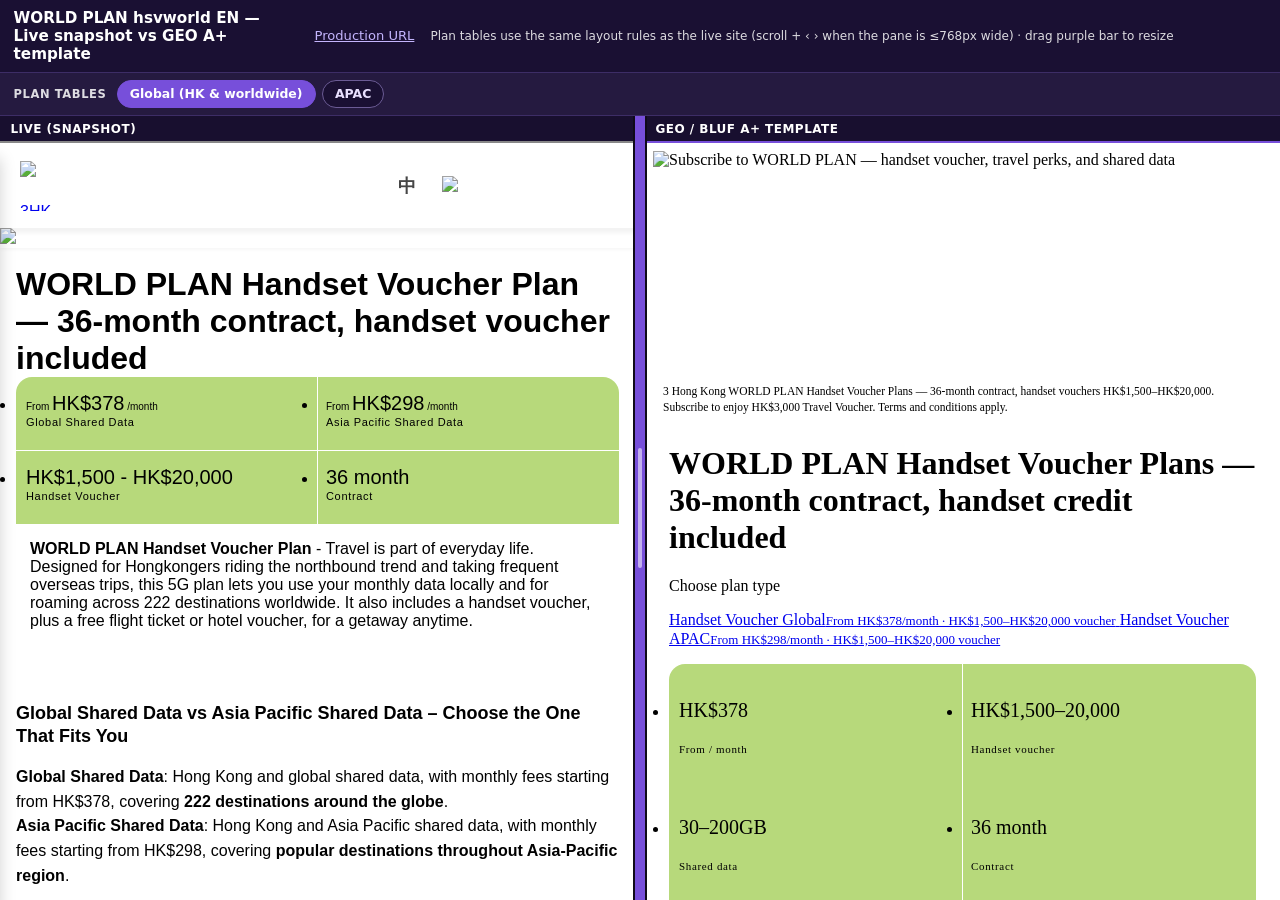
==== public/hsvworld/index-en-live-vs-aplus-compare.html @ 20e4561a "Deploy Live vs A+ compare pages for simstd and hsvworld. Co-authored-by: Cursor <cursoragent@cursor." ====
<!DOCTYPE html>
<html lang="en">
<head>
  <meta charset="utf-8">
  <meta name="viewport" content="width=device-width, initial-scale=1">
  <title>hsvworld EN — Live vs GEO A+ (compare)</title>
  <style>
    :root {
      --bar: #1a1033;
      --accent: #774fda;
      --divider: #774fda;
      --label-bg: rgba(26, 16, 51, 0.88);
    }
    * { box-sizing: border-box; }
    html, body {
      height: 100%;
      margin: 0;
      overflow: hidden;
    }
    body {
      display: flex;
      flex-direction: column;
      font-family: system-ui, -apple-system, sans-serif;
      background: #0f0a1a;
      color: #fff;
    }
    .top {
      flex: 0 0 auto;
      display: flex; flex-wrap: wrap; align-items: center; gap: 0.5rem 1rem;
      padding: 0.55rem 0.85rem; background: var(--bar); border-bottom: 1px solid #3d2d66;
      font-size: 0.82rem;
    }
    .top h1 { margin: 0; font-size: 0.95rem; font-weight: 700; flex: 1 1 12rem; }
    .top a { color: #c4b5fd; }
    .top .hint { opacity: 0.85; font-size: 0.75rem; flex: 1 1 100%; }
    @media (min-width: 900px) {
      .top .hint { flex: 1 1 auto; }
    }
    .plan-jump {
      flex: 0 0 auto;
      display: flex;
      flex-wrap: wrap;
      align-items: center;
      gap: 0.4rem;
      padding: 0.45rem 0.85rem;
      background: #251a40;
      border-bottom: 1px solid #3d2d66;
    }
    .plan-jump__label {
      font-size: 0.72rem;
      font-weight: 700;
      text-transform: uppercase;
      letter-spacing: 0.05em;
      opacity: 0.85;
      margin-right: 0.25rem;
    }
    .plan-jump button {
      appearance: none;
      border: 1px solid #6b5b95;
      background: #1a1033;
      color: #e9e0ff;
      font: inherit;
      font-size: 0.78rem;
      font-weight: 600;
      padding: 0.35rem 0.75rem;
      border-radius: 999px;
      cursor: pointer;
    }
    .plan-jump button:hover {
      border-color: var(--accent);
      background: #2a1f4d;
    }
    .plan-jump button.is-active {
      background: var(--accent);
      border-color: var(--accent);
      color: #fff;
    }
    .plan-jump button:focus-visible {
      outline: 2px solid #c4b5fd;
      outline-offset: 2px;
    }
    .compare {
      flex: 1 1 auto;
      min-height: 0;
      width: 100%;
      max-width: 100%;
      display: flex;
      align-items: stretch;
      overflow: hidden;
    }
    .pane {
      flex: 1 1 50%;
      min-width: 0;
      min-height: 0;
      display: flex;
      flex-direction: column;
      overflow: hidden;
    }
    .pane-label {
      flex: 0 0 auto;
      padding: 0.35rem 0.65rem; font-size: 0.75rem; font-weight: 700; text-transform: uppercase;
      letter-spacing: 0.04em; background: var(--label-bg); border-bottom: 2px solid var(--accent);
    }
    .pane--live .pane-label { border-color: #888; }
    .pane iframe {
      flex: 1 1 auto;
      width: 100%;
      min-height: 0;
      height: 100%;
      border: 0;
      background: #fff;
      display: block;
    }
    .divider {
      flex: 0 0 10px;
      background: var(--divider);
      cursor: col-resize;
      touch-action: none;
      z-index: 2;
      box-shadow: -2px 0 0 #0f0a1a, 2px 0 0 #0f0a1a;
    }
    .divider::after {
      content: "";
      position: absolute;
      left: 50%; top: 50%;
      transform: translate(-50%, -50%);
      width: 4px; height: min(120px, 30vh);
      background: rgba(255,255,255,0.55);
      border-radius: 2px;
    }
    .divider { position: relative; }
    @media (max-width: 960px) {
      .compare { flex-direction: column; }
      .pane { flex: 1 1 50%; }
      .divider {
        flex: 0 0 10px;
        width: 100%;
        height: 10px;
        cursor: row-resize;
      }
      .divider::after { width: 48px; height: 4px; }
    }
  </style>
</head>
<body>
  <header class="top">
    <h1>WORLD PLAN hsvworld EN — Live snapshot vs GEO A+ template</h1>
    <a href="https://web.three.com.hk/plans/hsvworld/index-en.html" target="_blank" rel="noopener">Production URL</a>
    <span class="hint">Plan tables use the same layout rules as the live site (scroll + ‹ › when the pane is ≤768px wide) · drag purple bar to resize</span>
  </header>
  <div class="plan-jump" role="toolbar" aria-label="Jump to plan table in both panes">
    <span class="plan-jump__label">Plan tables</span>
    <button type="button" class="is-active" data-plan-target="#pricing-global" aria-pressed="true">
      Global (HK &amp; worldwide)
    </button>
    <button type="button" data-plan-target="#pricing-apac" aria-pressed="false">
      APAC
    </button>
  </div>
  <div class="compare" id="compare">
    <div class="pane pane--live" id="pane-left">
      <div class="pane-label">Live (snapshot)</div>
      <iframe id="iframe-live" title="Live snapshot" src="index-en-live-snapshot.html?compare=1" referrerpolicy="no-referrer-when-downgrade"></iframe>
    </div>
    <div class="divider" id="divider" role="separator" aria-orientation="vertical" aria-label="Resize panes"></div>
    <div class="pane pane--aplus" id="pane-right">
      <div class="pane-label">GEO / BLUF A+ template</div>
      <iframe id="iframe-aplus" title="A+ template" src="index-en-geo-aplus.html?compare=1"></iframe>
    </div>
  </div>
  <script>
(function () {
  var compare = document.getElementById("compare");
  var divider = document.getElementById("divider");
  var left = document.getElementById("pane-left");
  var right = document.getElementById("pane-right");
  var iframeLive = document.getElementById("iframe-live");
  var iframeAplus = document.getElementById("iframe-aplus");
  var planButtons = document.querySelectorAll(".plan-jump [data-plan-target]");
  var dragging = false;

  function scrollIframeToPlan(iframe, hash) {
    if (!iframe || !iframe.contentDocument) return;
    var doc = iframe.contentDocument;
    var section = doc.querySelector(hash);
    if (!section) return;
    section.hidden = false;
    section.removeAttribute("hidden");
    section.scrollIntoView({ behavior: "smooth", block: "start" });
  }

  function jumpBothPlanTables(hash) {
    [iframeLive, iframeAplus].forEach(function (frame) {
      scrollIframeToPlan(frame, hash);
    });
    planButtons.forEach(function (btn) {
      var on = btn.getAttribute("data-plan-target") === hash;
      btn.classList.toggle("is-active", on);
      btn.setAttribute("aria-pressed", on ? "true" : "false");
    });
    if (history.replaceState) {
      history.replaceState(null, "", hash);
    } else {
      location.hash = hash;
    }
  }

  planButtons.forEach(function (btn) {
    btn.addEventListener("click", function () {
      jumpBothPlanTables(btn.getAttribute("data-plan-target"));
    });
  });

  var iframesReady = 0;
  function onIframeReady() {
    iframesReady += 1;
    if (iframesReady < 2) return;
    var hash = location.hash;
    if (hash === "#pricing-global" || hash === "#pricing-apac") {
      jumpBothPlanTables(hash);
    }
  }

  iframeLive.addEventListener("load", onIframeReady);
  iframeAplus.addEventListener("load", onIframeReady);
  window.addEventListener("hashchange", function () {
    var hash = location.hash;
    if (hash === "#pricing-global" || hash === "#pricing-apac") {
      jumpBothPlanTables(hash);
    }
  });

  function isStacked() {
    return window.matchMedia("(max-width: 960px)").matches;
  }

  divider.addEventListener("pointerdown", function (e) {
    dragging = true;
    divider.setPointerCapture(e.pointerId);
    e.preventDefault();
  });

  divider.addEventListener("pointermove", function (e) {
    if (!dragging) return;
    var rect = compare.getBoundingClientRect();
    if (isStacked()) {
      var pct = ((e.clientY - rect.top) / rect.height) * 100;
      pct = Math.min(85, Math.max(15, pct));
      left.style.flex = "0 0 " + pct + "%";
      right.style.flex = "1 1 auto";
    } else {
      var pctX = ((e.clientX - rect.left) / rect.width) * 100;
      pctX = Math.min(85, Math.max(15, pctX));
      left.style.flex = "0 0 " + pctX + "%";
      right.style.flex = "1 1 auto";
    }
  });

  function stopDrag(e) {
    if (!dragging) return;
    dragging = false;
    try { divider.releasePointerCapture(e.pointerId); } catch (_) {}
  }
  divider.addEventListener("pointerup", stopDrag);
  divider.addEventListener("pointercancel", stopDrag);

  window.addEventListener("resize", function () {
    if (!dragging) {
      left.style.flex = right.style.flex = "";
    }
  });
})();
  </script>
</body>
</html>
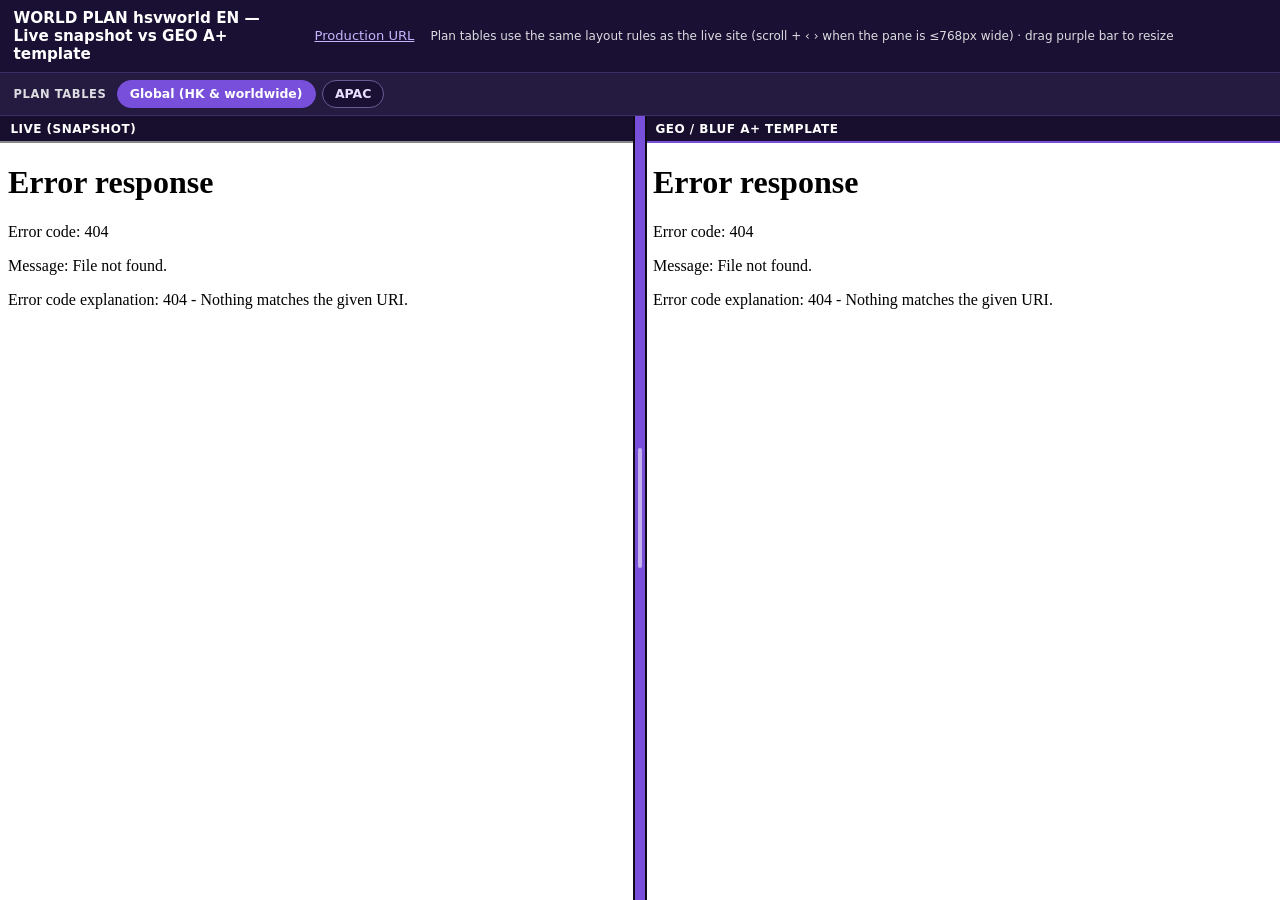
==== commit 3a0a8134: "Fix compare iframe 404s on Vercel short URLs. Use root-absolute iframe src paths and redirect /simst" ====
--- a/public/hsvworld/index-en-live-vs-aplus-compare.html
+++ b/public/hsvworld/index-en-live-vs-aplus-compare.html
@@ -160,12 +160,12 @@
   <div class="compare" id="compare">
     <div class="pane pane--live" id="pane-left">
       <div class="pane-label">Live (snapshot)</div>
-      <iframe id="iframe-live" title="Live snapshot" src="index-en-live-snapshot.html?compare=1" referrerpolicy="no-referrer-when-downgrade"></iframe>
+      <iframe id="iframe-live" title="Live snapshot" src="/hsvworld/index-en-live-snapshot.html?compare=1" referrerpolicy="no-referrer-when-downgrade"></iframe>
     </div>
     <div class="divider" id="divider" role="separator" aria-orientation="vertical" aria-label="Resize panes"></div>
     <div class="pane pane--aplus" id="pane-right">
       <div class="pane-label">GEO / BLUF A+ template</div>
-      <iframe id="iframe-aplus" title="A+ template" src="index-en-geo-aplus.html?compare=1"></iframe>
+      <iframe id="iframe-aplus" title="A+ template" src="/hsvworld/index-en-geo-aplus.html?compare=1"></iframe>
     </div>
   </div>
   <script>
